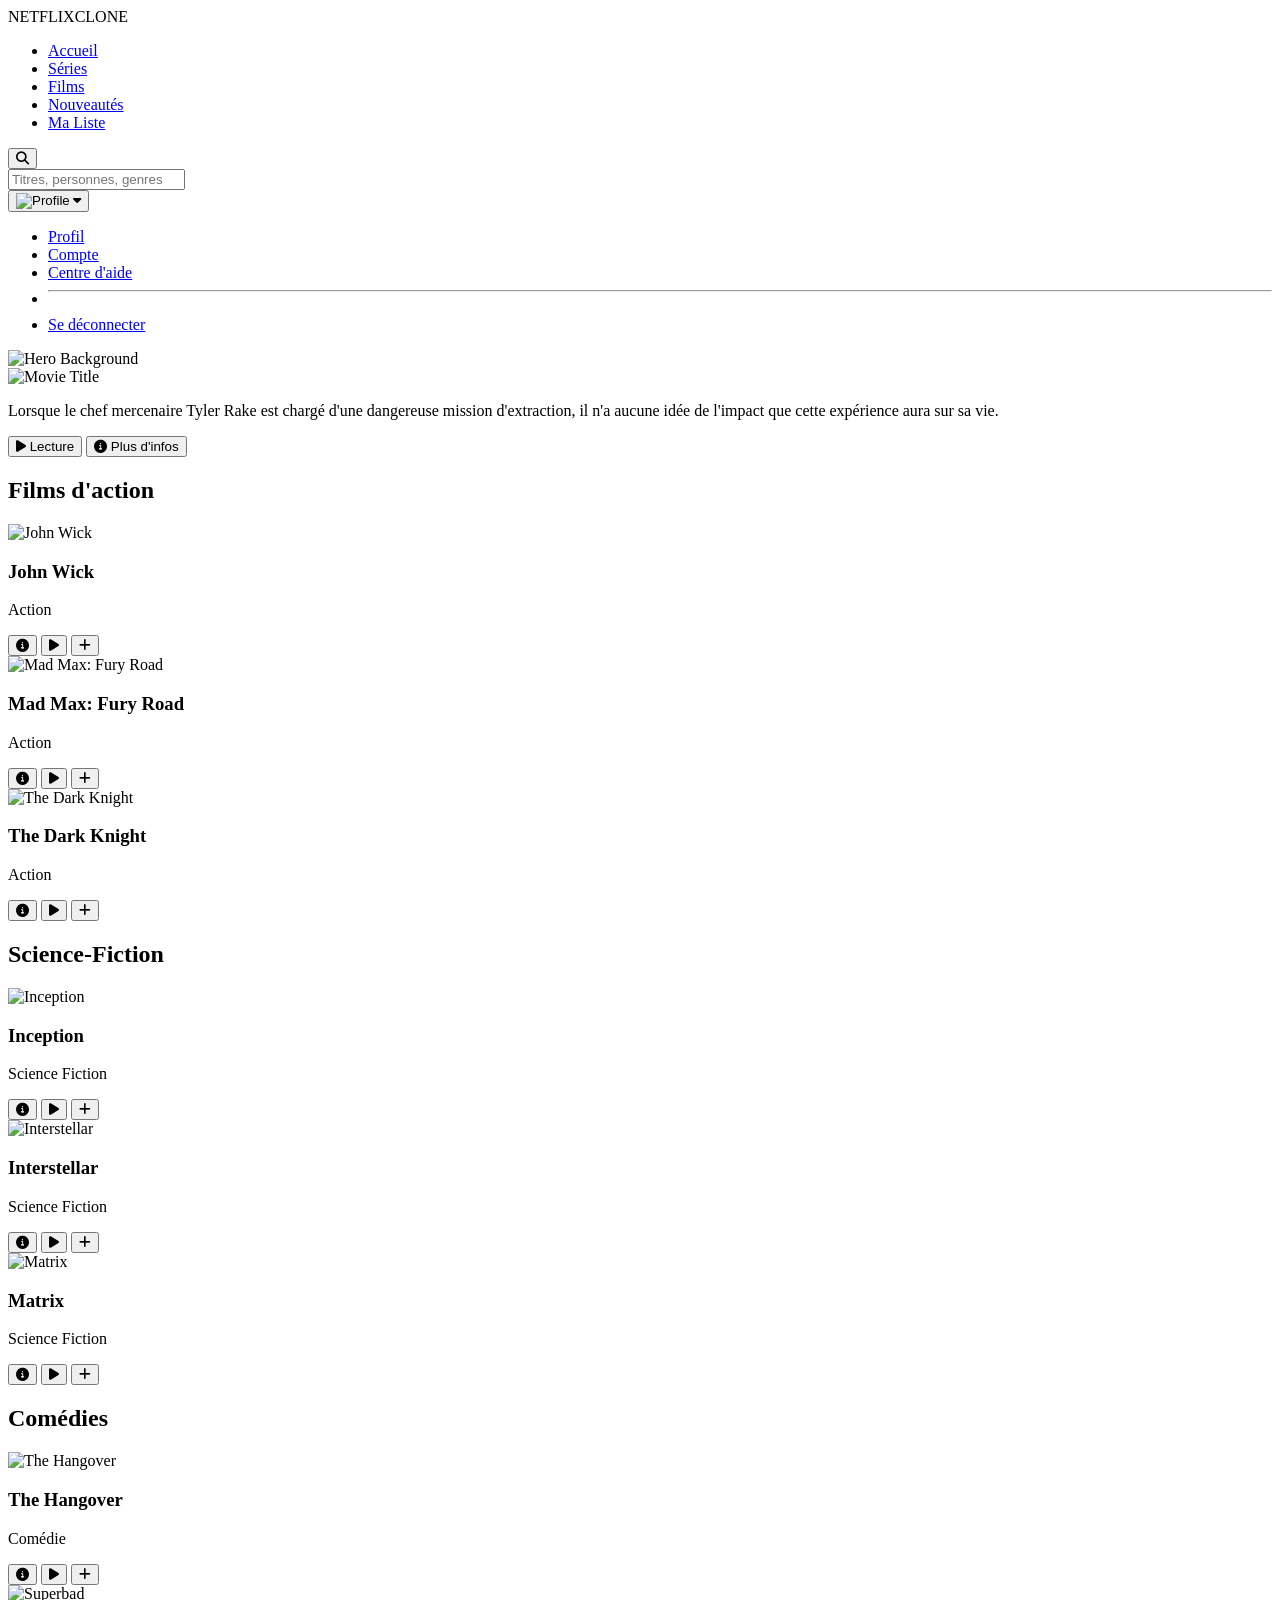
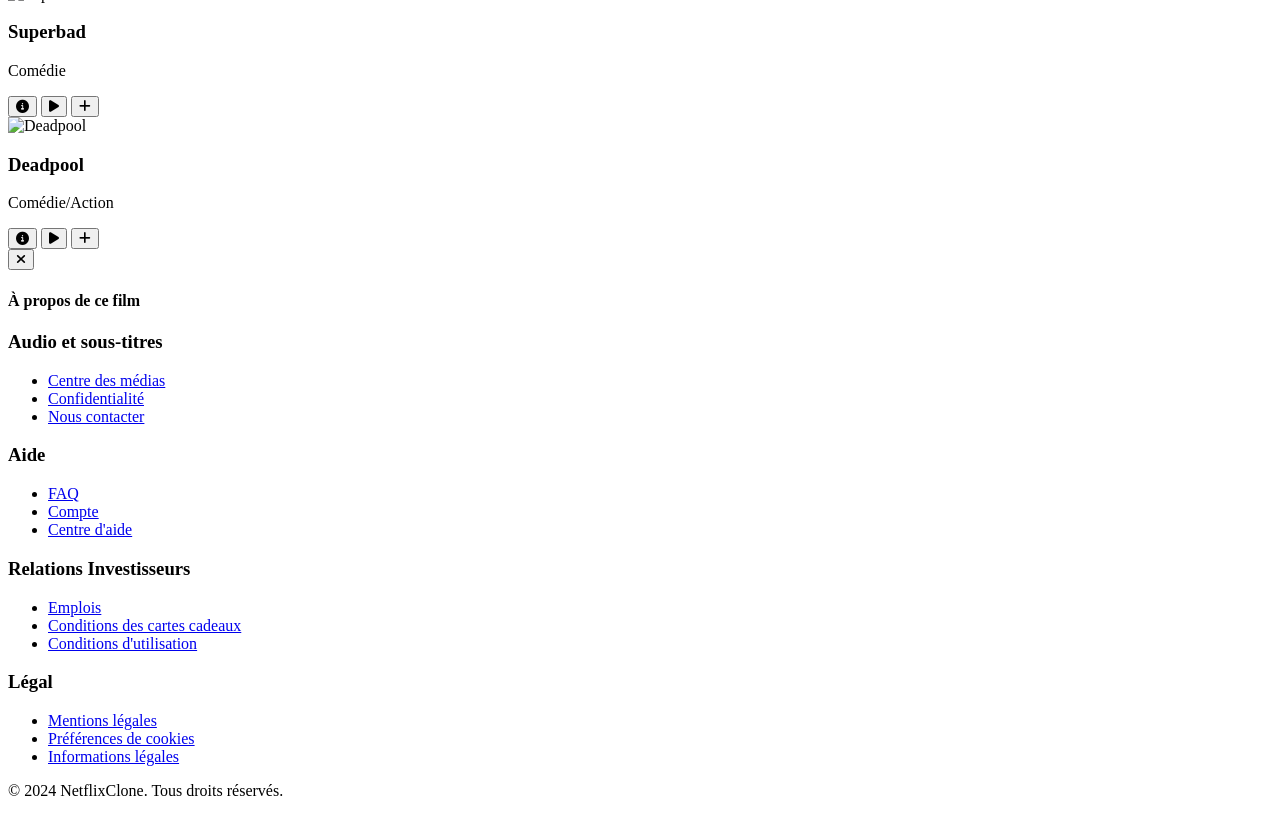
==== films.html @ 9f332460 "création de fonctionnalité qui permet la création d'un site de streaming pour visualiser des films" ====
<!DOCTYPE html>
<html lang="fr">
<head>
    <meta charset="UTF-8">
    <meta name="viewport" content="width=device-width, initial-scale=1.0">
    <title>NetflixClone - Films</title>
    <script src="https://cdn.tailwindcss.com"></script>
    <link rel="stylesheet" href="https://cdnjs.cloudflare.com/ajax/libs/font-awesome/6.5.1/css/all.min.css">
</head>
<body class="bg-black text-white">
    <!-- Navigation -->
    <nav class="fixed w-full bg-gradient-to-b from-black via-black/90 to-transparent z-50">
        <div class="container mx-auto px-4 py-4 flex items-center justify-between">
            <div class="flex items-center space-x-8">
                <div class="text-red-600 text-3xl font-bold">NETFLIXCLONE</div>
                <ul class="hidden md:flex space-x-6">
                    <li><a href="index.html" class="hover:text-gray-300">Accueil</a></li>
                    <li><a href="series.html" class="hover:text-gray-300">Séries</a></li>
                    <li><a href="films.html" class="text-white font-bold">Films</a></li>
                    <li><a href="nouveautes.html" class="hover:text-gray-300">Nouveautés</a></li>
                    <li><a href="ma-liste.html" class="hover:text-gray-300">Ma Liste</a></li>
                </ul>
            </div>
            <div class="flex items-center space-x-4">
                <div class="relative">
                    <button id="searchToggle" class="text-white hover:text-gray-300">
                        <i class="fas fa-search"></i>
                    </button>
                    <div id="searchBar" class="hidden absolute right-0 top-10 bg-black/90 p-2 rounded-lg w-64">
                        <input type="search" placeholder="Titres, personnes, genres" 
                               class="w-full px-4 py-2 rounded bg-gray-800 text-white">
                    </div>
                </div>
                <div class="relative group">
                    <button class="flex items-center space-x-2 hover:text-gray-300">
                        <img src="https://api.dicebear.com/7.x/avataaars/svg?seed=Felix" 
                             alt="Profile" 
                             class="w-8 h-8 rounded-full">
                        <i class="fas fa-caret-down group-hover:rotate-180 transition-transform"></i>
                    </button>
                    <div class="hidden group-hover:block absolute right-0 top-full mt-2 bg-black/90 rounded-lg overflow-hidden">
                        <ul class="w-48">
                            <li><a href="#profile" class="block px-4 py-2 hover:bg-gray-800">Profil</a></li>
                            <li><a href="#account" class="block px-4 py-2 hover:bg-gray-800">Compte</a></li>
                            <li><a href="#help" class="block px-4 py-2 hover:bg-gray-800">Centre d'aide</a></li>
                            <li><hr class="border-gray-600 my-1"></li>
                            <li><a href="#logout" class="block px-4 py-2 hover:bg-gray-800">Se déconnecter</a></li>
                        </ul>
                    </div>
                </div>
            </div>
        </div>
    </nav>

    <!-- Hero Section -->
    <div class="relative h-screen">
        <img src="https://image.tmdb.org/t/p/original/rSPw7tgCH9c6NqICZef4kZjFOQ5.jpg" 
             alt="Hero Background" 
             class="w-full h-full object-cover">
        <div class="absolute inset-0 bg-gradient-to-t from-black via-black/50 to-transparent"></div>
        <div class="absolute bottom-0 left-0 p-20">
            <img src="https://image.tmdb.org/t/p/original/6FfCtAuVZuEqZ5D4oQh2LM2v2vP.png" 
                 alt="Movie Title" 
                 class="w-96 mb-6">
            <p class="text-xl mb-6 max-w-2xl">Lorsque le chef mercenaire Tyler Rake est chargé d'une dangereuse mission d'extraction, il n'a aucune idée de l'impact que cette expérience aura sur sa vie.</p>
            <div class="flex space-x-4">
                <button class="bg-white text-black px-8 py-3 rounded-lg text-xl hover:bg-gray-200 flex items-center" id="playButton">
                    <i class="fas fa-play mr-2"></i> Lecture
                </button>
                <button class="bg-gray-500/50 text-white px-8 py-3 rounded-lg text-xl hover:bg-gray-500/70 flex items-center" id="infoButton">
                    <i class="fas fa-info-circle mr-2"></i> Plus d'infos
                </button>
            </div>
        </div>
    </div>

    <!-- Categories -->
    <section class="py-10">
        <div class="container mx-auto px-4">
            <h2 class="text-2xl font-bold mb-6">Films d'action</h2>
            <div class="grid grid-cols-2 md:grid-cols-3 lg:grid-cols-6 gap-4" id="action">
                <!-- Films seront ajoutés ici dynamiquement -->
            </div>
        </div>
    </section>

    <section class="py-10">
        <div class="container mx-auto px-4">
            <h2 class="text-2xl font-bold mb-6">Science-Fiction</h2>
            <div class="grid grid-cols-2 md:grid-cols-3 lg:grid-cols-6 gap-4" id="scifi">
                <!-- Films seront ajoutés ici dynamiquement -->
            </div>
        </div>
    </section>

    <section class="py-10">
        <div class="container mx-auto px-4">
            <h2 class="text-2xl font-bold mb-6">Comédies</h2>
            <div class="grid grid-cols-2 md:grid-cols-3 lg:grid-cols-6 gap-4" id="comedy">
                <!-- Films seront ajoutés ici dynamiquement -->
            </div>
        </div>
    </section>

    <!-- Modal pour les détails du film -->
    <div id="movieModal" class="hidden fixed inset-0 bg-black bg-opacity-90 flex items-center justify-center z-50">
        <div class="bg-zinc-900 rounded-lg max-w-4xl w-full mx-4 overflow-hidden">
            <div class="relative">
                <div id="modalBackdrop" class="w-full h-96 bg-cover bg-center"></div>
                <div class="absolute inset-0 bg-gradient-to-t from-zinc-900 to-transparent"></div>
                <button onclick="closeModal()" class="absolute top-4 right-4 text-white/80 hover:text-white bg-black/40 p-2 rounded-full">
                    <i class="fas fa-times"></i>
                </button>
            </div>
            <div class="p-8">
                <div id="modalContent"></div>
                <div class="mt-8">
                    <h4 class="text-xl font-bold mb-4">À propos de ce film</h4>
                    <div id="modalDetails" class="text-gray-400"></div>
                </div>
            </div>
        </div>
    </div>

    <!-- Footer -->
    <footer class="py-10 bg-black/50">
        <div class="container mx-auto px-4">
            <div class="grid grid-cols-4 gap-8">
                <div>
                    <h3 class="text-gray-400 font-bold mb-4">Audio et sous-titres</h3>
                    <ul class="space-y-2 text-gray-500">
                        <li><a href="#" class="hover:text-gray-300">Centre des médias</a></li>
                        <li><a href="#" class="hover:text-gray-300">Confidentialité</a></li>
                        <li><a href="#" class="hover:text-gray-300">Nous contacter</a></li>
                    </ul>
                </div>
                <div>
                    <h3 class="text-gray-400 font-bold mb-4">Aide</h3>
                    <ul class="space-y-2 text-gray-500">
                        <li><a href="#" class="hover:text-gray-300">FAQ</a></li>
                        <li><a href="#" class="hover:text-gray-300">Compte</a></li>
                        <li><a href="#" class="hover:text-gray-300">Centre d'aide</a></li>
                    </ul>
                </div>
                <div>
                    <h3 class="text-gray-400 font-bold mb-4">Relations Investisseurs</h3>
                    <ul class="space-y-2 text-gray-500">
                        <li><a href="#" class="hover:text-gray-300">Emplois</a></li>
                        <li><a href="#" class="hover:text-gray-300">Conditions des cartes cadeaux</a></li>
                        <li><a href="#" class="hover:text-gray-300">Conditions d'utilisation</a></li>
                    </ul>
                </div>
                <div>
                    <h3 class="text-gray-400 font-bold mb-4">Légal</h3>
                    <ul class="space-y-2 text-gray-500">
                        <li><a href="#" class="hover:text-gray-300">Mentions légales</a></li>
                        <li><a href="#" class="hover:text-gray-300">Préférences de cookies</a></li>
                        <li><a href="#" class="hover:text-gray-300">Informations légales</a></li>
                    </ul>
                </div>
            </div>
            <div class="mt-8 text-center text-gray-500">
                <p>© 2024 NetflixClone. Tous droits réservés.</p>
            </div>
        </div>
    </footer>

    <script src="public/js/films.js"></script>
</body>
</html>
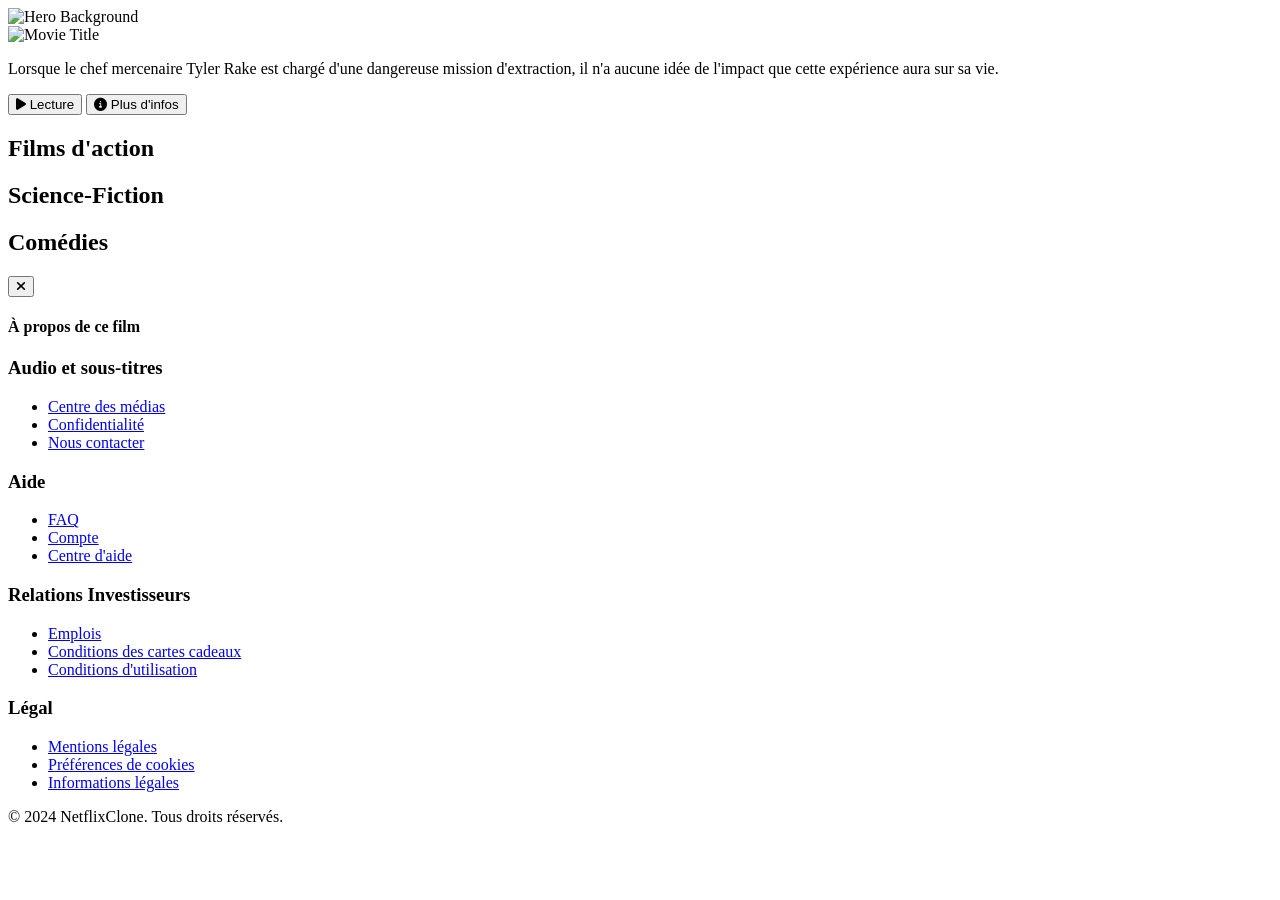
==== commit b128bb56: "Création app  de film comme netflix" ====
--- a/films.html
+++ b/films.html
@@ -9,48 +9,7 @@
 </head>
 <body class="bg-black text-white">
     <!-- Navigation -->
-    <nav class="fixed w-full bg-gradient-to-b from-black via-black/90 to-transparent z-50">
-        <div class="container mx-auto px-4 py-4 flex items-center justify-between">
-            <div class="flex items-center space-x-8">
-                <div class="text-red-600 text-3xl font-bold">NETFLIXCLONE</div>
-                <ul class="hidden md:flex space-x-6">
-                    <li><a href="index.html" class="hover:text-gray-300">Accueil</a></li>
-                    <li><a href="series.html" class="hover:text-gray-300">Séries</a></li>
-                    <li><a href="films.html" class="text-white font-bold">Films</a></li>
-                    <li><a href="nouveautes.html" class="hover:text-gray-300">Nouveautés</a></li>
-                    <li><a href="ma-liste.html" class="hover:text-gray-300">Ma Liste</a></li>
-                </ul>
-            </div>
-            <div class="flex items-center space-x-4">
-                <div class="relative">
-                    <button id="searchToggle" class="text-white hover:text-gray-300">
-                        <i class="fas fa-search"></i>
-                    </button>
-                    <div id="searchBar" class="hidden absolute right-0 top-10 bg-black/90 p-2 rounded-lg w-64">
-                        <input type="search" placeholder="Titres, personnes, genres" 
-                               class="w-full px-4 py-2 rounded bg-gray-800 text-white">
-                    </div>
-                </div>
-                <div class="relative group">
-                    <button class="flex items-center space-x-2 hover:text-gray-300">
-                        <img src="https://api.dicebear.com/7.x/avataaars/svg?seed=Felix" 
-                             alt="Profile" 
-                             class="w-8 h-8 rounded-full">
-                        <i class="fas fa-caret-down group-hover:rotate-180 transition-transform"></i>
-                    </button>
-                    <div class="hidden group-hover:block absolute right-0 top-full mt-2 bg-black/90 rounded-lg overflow-hidden">
-                        <ul class="w-48">
-                            <li><a href="#profile" class="block px-4 py-2 hover:bg-gray-800">Profil</a></li>
-                            <li><a href="#account" class="block px-4 py-2 hover:bg-gray-800">Compte</a></li>
-                            <li><a href="#help" class="block px-4 py-2 hover:bg-gray-800">Centre d'aide</a></li>
-                            <li><hr class="border-gray-600 my-1"></li>
-                            <li><a href="#logout" class="block px-4 py-2 hover:bg-gray-800">Se déconnecter</a></li>
-                        </ul>
-                    </div>
-                </div>
-            </div>
-        </div>
-    </nav>
+
 
     <!-- Hero Section -->
     <div class="relative h-screen">
